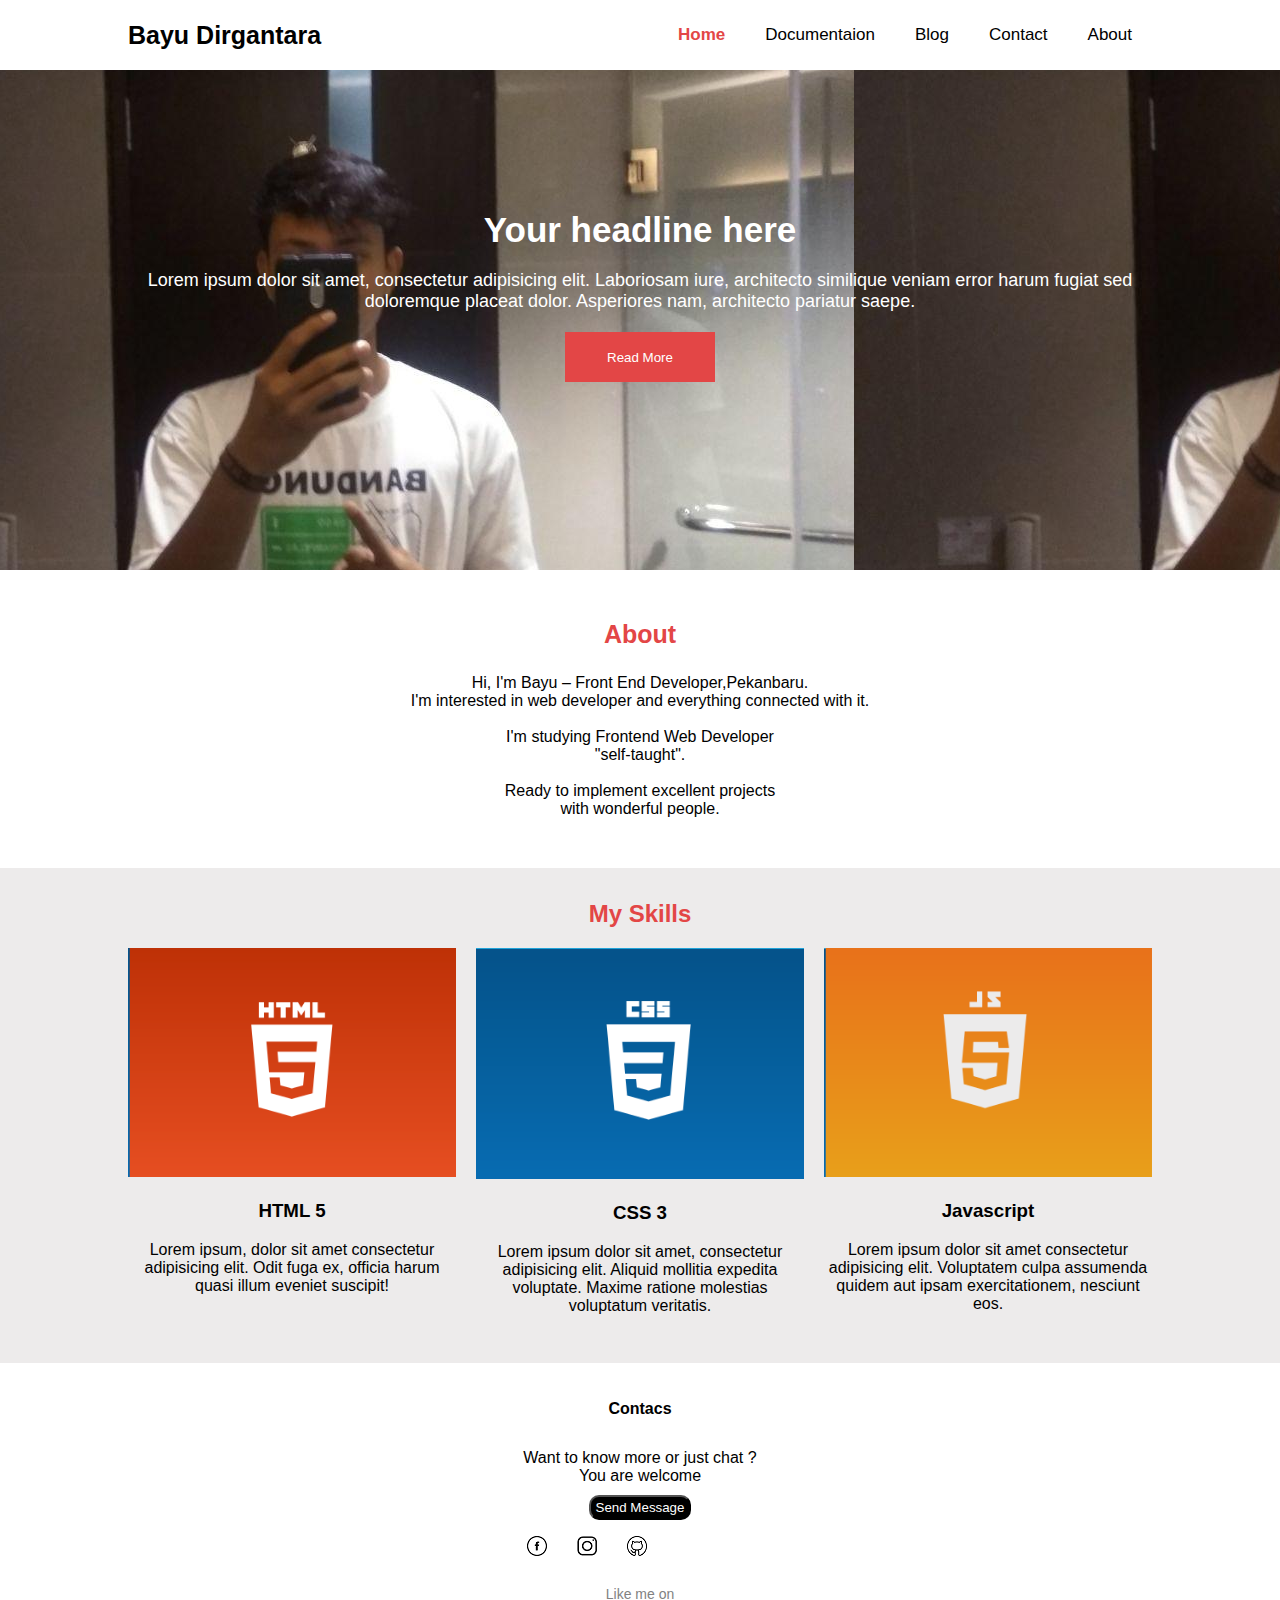
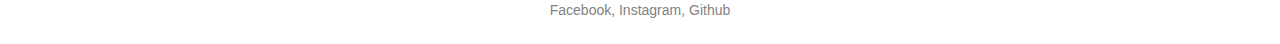
==== index.html @ a1790c0c "Versi 2" ====
<!DOCTYPE html>
<html lang="en">
<head>
    <meta charset="UTF-8">
    <meta name="viewport" content="width=device-width, initial-scale=1.0">
    <meta http-equiv="X-UA-Compatible" content="ie=edge">
    <title>bayu</title>
    <link rel="stylesheet" href="style.css">
</head>
<body>
    <header>
        <nav>
            <div class="logo"><p>Bayu Dirgantara</p></div>
            <ul>
                <li class="active"><a href="#">Home</a></li>
                <li><a href="#">Documentaion</a></li>
                <li><a href="#">Blog</a></li>
                <li><a href="#">Contact</a></li>
                <li><a href="#">About</a></li>
            </ul>
        </nav>
    </header>
    <main>
        <section class="heroes">
            <h1>Your headline here</h1>
            <p>Lorem ipsum dolor sit amet, consectetur adipisicing elit. Laboriosam iure, architecto similique veniam error harum fugiat sed doloremque placeat dolor. Asperiores nam, architecto pariatur saepe.</p>
            <button class="btn1">Read More</button>
        </section>
    </main>
    <article>
        <section class="about">
            <h3>About</h3>
            <p>
				Hi, I'm Bayu – Front End Developer,Pekanbaru.<br>
	I'm interested in web developer and everything connected with it.<br><br>

		I'm studying Frontend Web Developer<br> 
				 "self-taught".<br><br>

			Ready to implement excellent projects<br>
					with wonderful people.
			</p>
        </section>
    </article>
    <div class="kontainer-1">
        <h2>My Skills</h2>
        <section class="boxes">
            <div class="box-html">
                <img src="img/html.png" alt="HTML">
                <h3>HTML 5</h3>
                <p>Lorem ipsum, dolor sit amet consectetur adipisicing elit. Odit fuga ex, officia harum quasi illum eveniet suscipit!</p>
            </div>
            <div class="box-css">
                <img src="img/css.png" alt="CSS">
                <h3>CSS 3</h3>
                <p>Lorem ipsum dolor sit amet, consectetur adipisicing elit. Aliquid mollitia expedita voluptate. Maxime ratione molestias voluptatum veritatis.</p>
            </div>
            <div class="box-js">
                <img src="img/js.png" alt="JAVASCRIPT">
                <h3>Javascript</h3>
                <p>Lorem ipsum dolor sit amet consectetur adipisicing elit. Voluptatem culpa assumenda quidem aut ipsam exercitationem, nesciunt eos.</p>
            </div>
        </section>
    </div>
    <footer>
        <h4>Contacs</h4>
        <p>Want to know more or just chat ?<br>
            You are welcome
        </p>
        <button><a href="https://mail.google.com/mail/u/0/?view=cm&tf=1&fs=1&to=bayuusetiawan86@gmail.com">Send Message</a></button>
        <div>
            <ul>
                <li><a href="https://www.facebook.com/bayu275"><img src="img/fb.png"></a></li>
                <li><a href="https://www.instagram.com/baydirgan/"><img src="img/ig.png"></a></li>
                <li><a href="https://github.com/bayu275"><img src="img/github.png"></a></li>
            </ul>
        </div>
        <p class="like">Like me on<br>Facebook, Instagram, Github</p>
    </footer>
</body>
</html>
---- style.css ----
body {
  margin: 0;
  padding: 0;
  font-family: "helvetica";
  /*background here*/
}
body header {
  width: 100%;
}
body header nav {
  width: 80%;
  margin: 0 auto;
  min-height: 70px;
  background-color: #fff;
}
body header nav ul {
  float: right;
  margin: 0;
  display: flex;
}
body header nav ul li {
  list-style: none;
  padding: 0 20px;
}
body header nav ul li a {
  text-decoration: none;
  color: #000;
  font-size: 17px;
  line-height: 70px;
  display: block;
}
body header .logo {
  font-size: 25px;
  font-weight: bold;
  line-height: 70px;
  display: inline-block;
}
body header .logo p {
  margin: 0;
}
body main {
  width: 100%;
  background: url("img/fotosaya.jpg") -170px;
  height: 500px;
  margin-top: 0;
}
body main .heroes {
  width: 100%;
  height: 500px;
  z-index: 1;
}
body main .heroes button {
  width: 150px;
  height: 50px;
  background: #E34646;
  border: none;
  outline: none;
  color: #fff;
  display: block;
  margin: 10px auto;
}
body main .heroes h1 {
  width: 80%;
  margin: 0 auto;
  padding-top: 4em;
  color: #fff;
  text-align: center;
  font-size: 35px;
}
body main .heroes p {
  width: 80%;
  margin: 20px auto;
  color: #fff;
  text-align: center;
  font-size: 18px;
}
body article .about {
  margin: 50px auto;
  width: 80%;
  text-align: center;
}
body article .about h3 {
  color: #e34646;
  font-size: 25px;
}
body .kontainer-1 {
  width: 100%;
  padding: 2em 0;
  background: #EDEBEB;
}
body .kontainer-1 .boxes {
  width: 80%;
  margin: 0 auto;
  display: grid;
  grid-template-columns: repeat(3, 1fr);
  grid-gap: 20px;
}
body .kontainer-1 .boxes img {
  width: 100%;
  height: auto;
}
body .kontainer-1 .boxes p {
  font-size: 16px;
  text-align: center;
  line-height: 1, 5;
}
body .kontainer-1 .boxes h3 {
  text-align: center;
}
body .kontainer-1 h2 {
  text-align: center;
  margin-top: 0;
  color: #e34646;
}
body footer {
  width: 100%;
  min-height: 50px;
  padding: 1em 0;
  text-align: center;
}
body footer p {
  padding: 10px 0;
  margin: 0;
  display: block;
}
body footer button {
  border-radius: 10px;
  padding: 3px 5px;
  background-color: #000;
}
body footer button a {
  color: #fff;
  text-decoration: none;
}
body footer div {
  box-sizing: border-box;
  width: 40%;
  margin: auto;
}
body footer div ul {
  margin-left: 88px;
  list-style: none;
  display: flex;
}
body footer div ul li {
  padding: 0 15px;
}
body footer .like {
  font-size: 14px;
  color: #828282;
}

nav .active a {
  font-weight: bold;
  color: #E34646;
}
nav .active :hover {
  color: #e34646;
}

/*# sourceMappingURL=style.css.map */
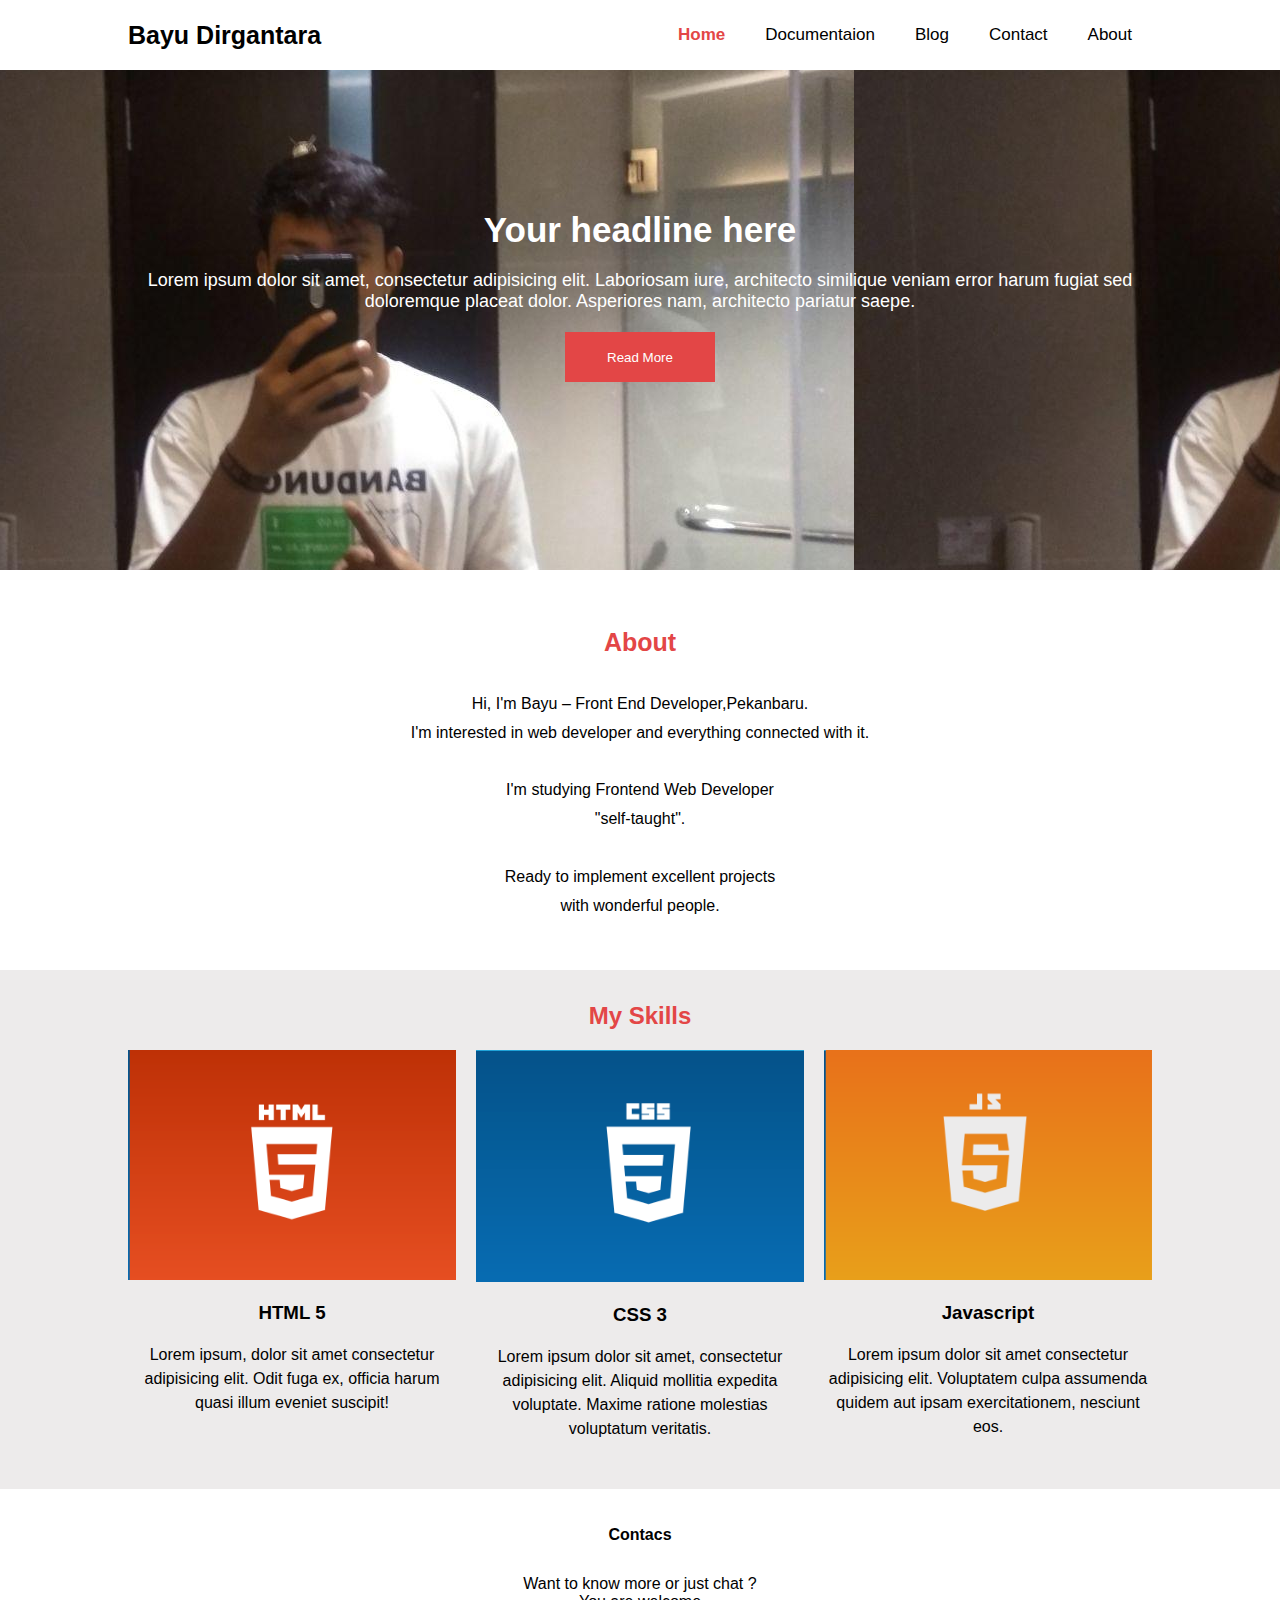
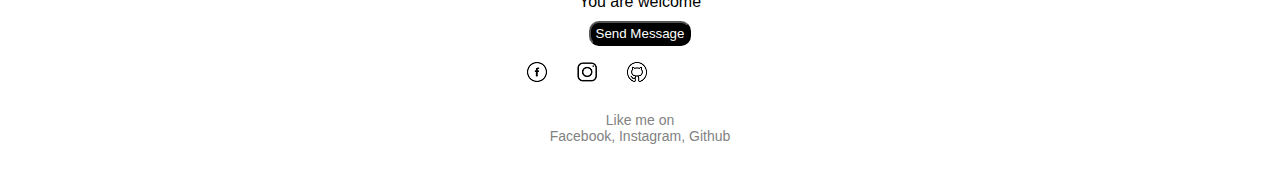
==== commit 87ee50d5: "Media Query" ====
--- a/index.html
+++ b/index.html
@@ -29,33 +29,35 @@
     </main>
     <article>
         <section class="about">
+            <div>
             <h3>About</h3>
             <p>
 				Hi, I'm Bayu – Front End Developer,Pekanbaru.<br>
-	I'm interested in web developer and everything connected with it.<br><br>
+	            I'm interested in web developer and everything connected with it.<br><br>
 
-		I'm studying Frontend Web Developer<br> 
-				 "self-taught".<br><br>
+		        I'm studying Frontend Web Developer<br> 
+				"self-taught".<br><br>
 
-			Ready to implement excellent projects<br>
-					with wonderful people.
-			</p>
+			    Ready to implement excellent projects<br>
+				with wonderful people.
+            </p>
+        </div>
         </section>
     </article>
     <div class="kontainer-1">
         <h2>My Skills</h2>
         <section class="boxes">
-            <div class="box-html">
+            <div class="box html">
                 <img src="img/html.png" alt="HTML">
                 <h3>HTML 5</h3>
                 <p>Lorem ipsum, dolor sit amet consectetur adipisicing elit. Odit fuga ex, officia harum quasi illum eveniet suscipit!</p>
             </div>
-            <div class="box-css">
+            <div class="box css">
                 <img src="img/css.png" alt="CSS">
                 <h3>CSS 3</h3>
                 <p>Lorem ipsum dolor sit amet, consectetur adipisicing elit. Aliquid mollitia expedita voluptate. Maxime ratione molestias voluptatum veritatis.</p>
             </div>
-            <div class="box-js">
+            <div class="box js">
                 <img src="img/js.png" alt="JAVASCRIPT">
                 <h3>Javascript</h3>
                 <p>Lorem ipsum dolor sit amet consectetur adipisicing elit. Voluptatem culpa assumenda quidem aut ipsam exercitationem, nesciunt eos.</p>
--- a/style.css
+++ b/style.css
@@ -2,7 +2,6 @@
   margin: 0;
   padding: 0;
   font-family: "helvetica";
-  /*background here*/
 }
 body header {
   width: 100%;
@@ -78,6 +77,7 @@
   margin: 50px auto;
   width: 80%;
   text-align: center;
+  line-height: 1.8;
 }
 body article .about h3 {
   color: #e34646;
@@ -102,7 +102,7 @@
 body .kontainer-1 .boxes p {
   font-size: 16px;
   text-align: center;
-  line-height: 1, 5;
+  line-height: 1.5;
 }
 body .kontainer-1 .boxes h3 {
   text-align: center;
@@ -154,8 +154,75 @@
   font-weight: bold;
   color: #E34646;
 }
-nav .active :hover {
+nav :hover {
   color: #e34646;
+}
+
+@media screen and (max-width: 780px) {
+  body header nav {
+    width: 100%;
+  }
+  body header nav ul {
+    float: none;
+    margin: 0;
+    display: block;
+    padding: 0;
+  }
+  body header nav ul li a {
+    text-align: center;
+  }
+  body header nav ul .active {
+    border-bottom: 2px solid #b53c3c;
+  }
+  body header .logo {
+    width: 100%;
+  }
+  body header .logo p {
+    margin: 0 auto;
+    text-align: center;
+  }
+  body main .heroes h1 {
+    font-size: 27px;
+    padding: 6em 0 0;
+  }
+  body main .heroes p {
+    font-size: 16px;
+    letter-spacing: 1px;
+    line-height: 1.5;
+  }
+  body main .heroes button {
+    width: fit-content;
+    padding: 0 20px;
+    display: block;
+    margin: 0 auto;
+  }
+  body article .about {
+    width: 100%;
+  }
+  body article .about div {
+    width: 80%;
+    margin: 0 auto;
+  }
+  body article .about div p {
+    font-size: 16px;
+    line-height: 1.5;
+  }
+  body .kontainer-1 .boxes {
+    grid-template-columns: 1fr;
+  }
+  body .kontainer-1 .boxes .box img {
+    width: 60%;
+    display: block;
+    margin: 0 auto;
+  }
+  body .kontainer-1 .boxes .box p {
+    width: 60%;
+    display: block;
+    margin: 0 auto;
+  }
+  body footer div ul {
+    margin-left: -30px;
+  }
 }
 
 /*# sourceMappingURL=style.css.map */
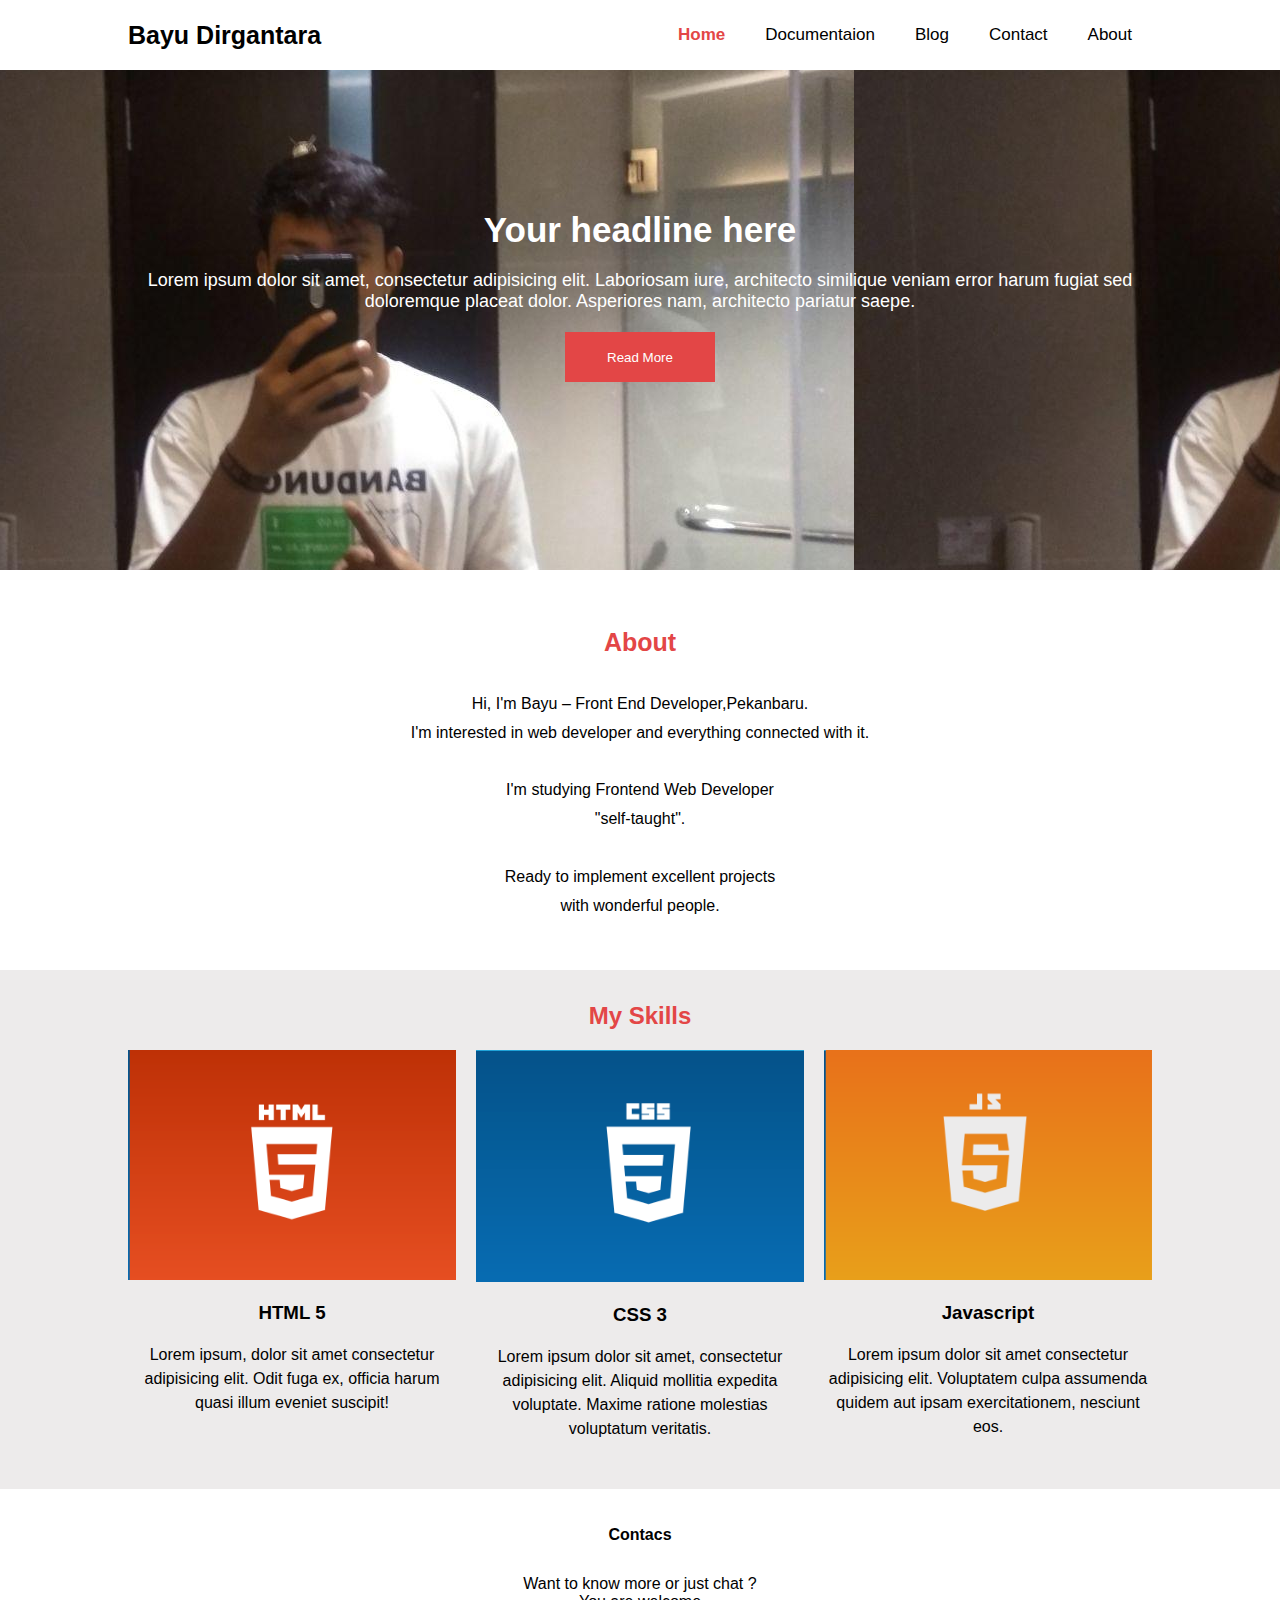
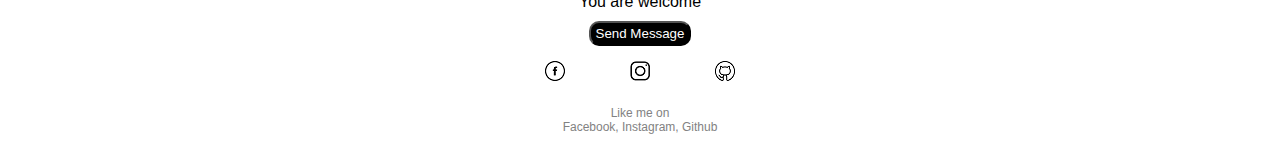
==== commit 0bc5217b: "perbaiki footer" ====
--- a/index.html
+++ b/index.html
@@ -70,13 +70,11 @@
             You are welcome
         </p>
         <button><a href="https://mail.google.com/mail/u/0/?view=cm&tf=1&fs=1&to=bayuusetiawan86@gmail.com">Send Message</a></button>
-        <div>
-            <ul>
-                <li><a href="https://www.facebook.com/bayu275"><img src="img/fb.png"></a></li>
-                <li><a href="https://www.instagram.com/baydirgan/"><img src="img/ig.png"></a></li>
-                <li><a href="https://github.com/bayu275"><img src="img/github.png"></a></li>
-            </ul>
-        </div>
+        <section>
+            <img src="img/fb.png" alt="facebook">
+            <img src="img/ig.png" alt="instagram">
+            <img src="img/github.png" alt="github">
+        </section>
         <p class="like">Like me on<br>Facebook, Instagram, Github</p>
     </footer>
 </body>
--- a/style.css
+++ b/style.css
@@ -132,29 +132,29 @@
   color: #fff;
   text-decoration: none;
 }
-body footer div {
-  box-sizing: border-box;
-  width: 40%;
-  margin: auto;
-}
-body footer div ul {
-  margin-left: 88px;
-  list-style: none;
-  display: flex;
-}
-body footer div ul li {
-  padding: 0 15px;
+body footer section {
+  padding: 15px 0;
+  margin: 0 auto;
+  width: 20%;
+  display: grid;
+  grid-template-columns: repeat(3, 1fr);
+}
+body footer section img {
+  margin: 0 auto;
 }
 body footer .like {
-  font-size: 14px;
+  font-size: 12px;
   color: #828282;
 }
 
-nav .active a {
+.active {
   font-weight: bold;
+}
+.active a {
   color: #E34646;
 }
-nav :hover {
+
+nav ul :hover {
   color: #e34646;
 }
 
@@ -220,9 +220,6 @@
     display: block;
     margin: 0 auto;
   }
-  body footer div ul {
-    margin-left: -30px;
-  }
 }
 
 /*# sourceMappingURL=style.css.map */
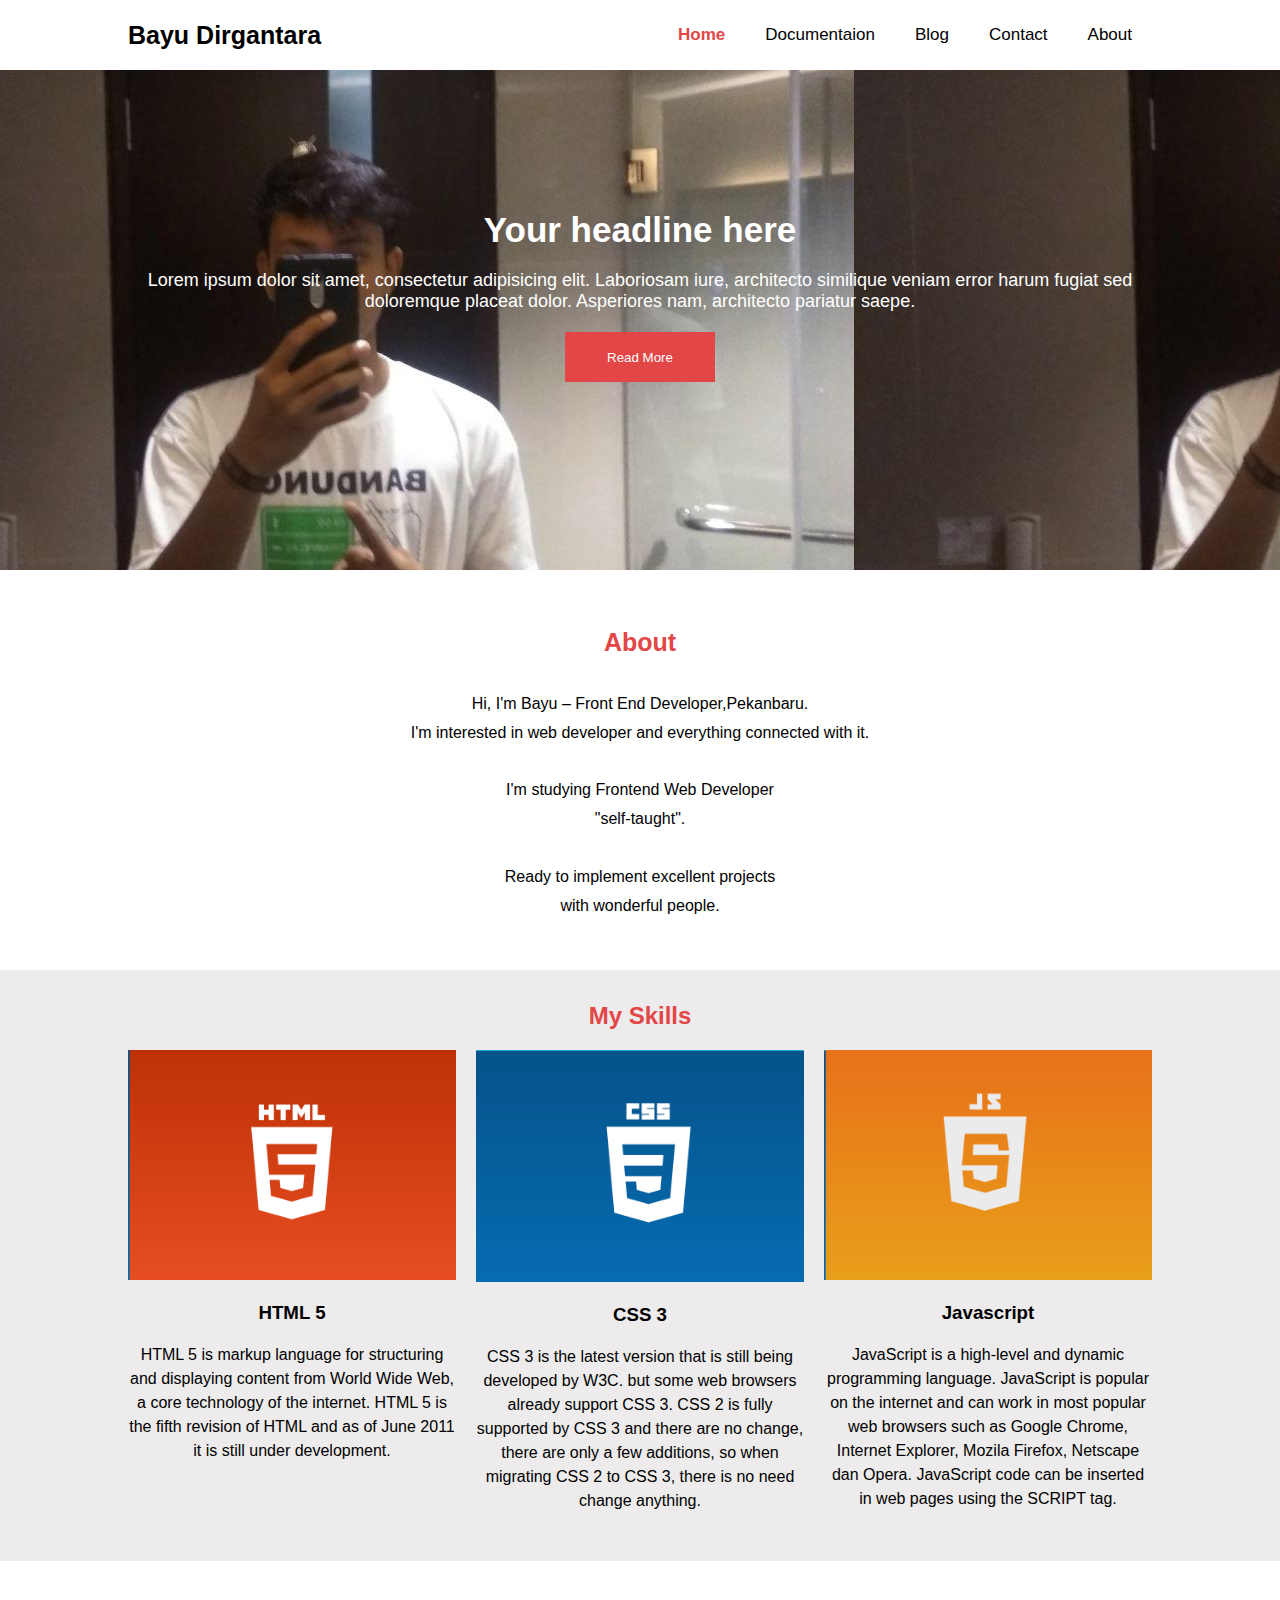
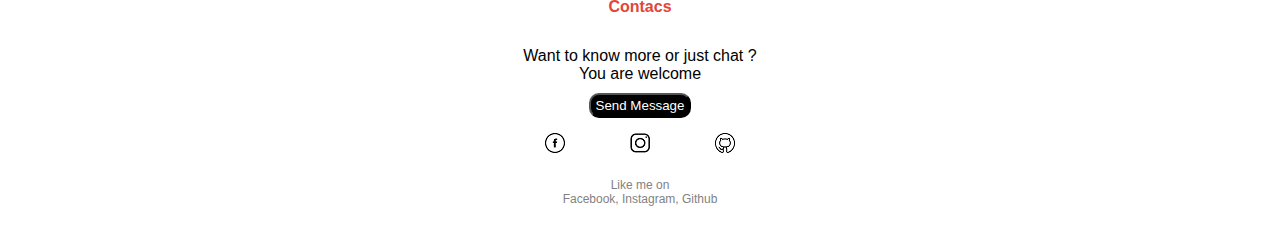
==== commit b09e9d60: "penambahan isi content skill" ====
--- a/index.html
+++ b/index.html
@@ -50,17 +50,26 @@
             <div class="box html">
                 <img src="img/html.png" alt="HTML">
                 <h3>HTML 5</h3>
-                <p>Lorem ipsum, dolor sit amet consectetur adipisicing elit. Odit fuga ex, officia harum quasi illum eveniet suscipit!</p>
+                <p>HTML 5 is markup language  for structuring and displaying content from World Wide Web, a core technology of the internet.
+                    HTML 5 is the fifth revision of HTML and as of June 2011 it is still under development.
+                </p>
             </div>
             <div class="box css">
                 <img src="img/css.png" alt="CSS">
                 <h3>CSS 3</h3>
-                <p>Lorem ipsum dolor sit amet, consectetur adipisicing elit. Aliquid mollitia expedita voluptate. Maxime ratione molestias voluptatum veritatis.</p>
+                <p>CSS 3 is the latest version that is still being developed by W3C.
+                    but some web browsers already support CSS 3.
+                    CSS 2 is fully supported by CSS 3 and there are no change, there are only a few additions,
+                    so when migrating CSS 2 to CSS 3, there is no need change anything.
+                </p>
             </div>
             <div class="box js">
                 <img src="img/js.png" alt="JAVASCRIPT">
                 <h3>Javascript</h3>
-                <p>Lorem ipsum dolor sit amet consectetur adipisicing elit. Voluptatem culpa assumenda quidem aut ipsam exercitationem, nesciunt eos.</p>
+                <p>JavaScript is a high-level and dynamic programming language.
+                    JavaScript is popular on the internet and can work in most popular web browsers such as Google Chrome, Internet Explorer, Mozila Firefox, Netscape dan Opera.
+                    JavaScript code can be inserted in web pages using the SCRIPT tag.
+                </p>
             </div>
         </section>
     </div>
--- a/style.css
+++ b/style.css
@@ -118,6 +118,9 @@
   padding: 1em 0;
   text-align: center;
 }
+body footer h4 {
+  color: #e34636;
+}
 body footer p {
   padding: 10px 0;
   margin: 0;
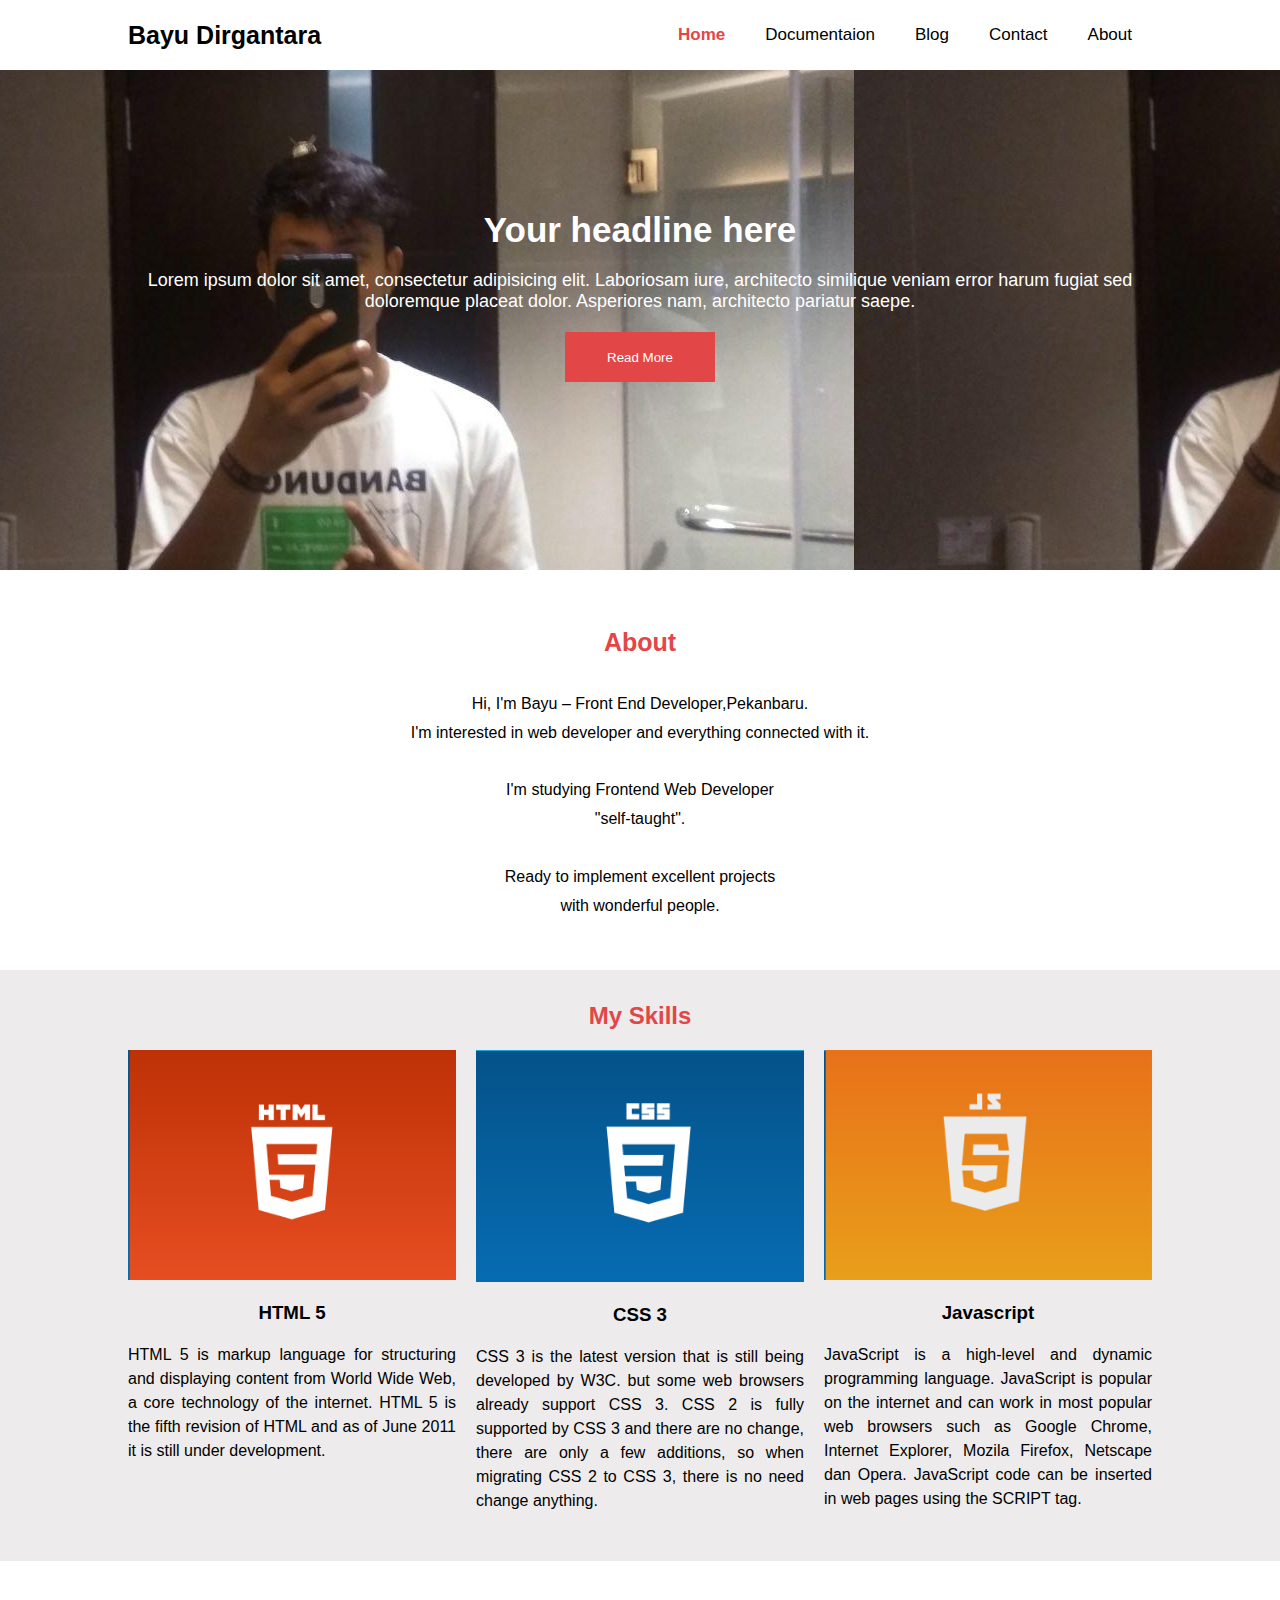
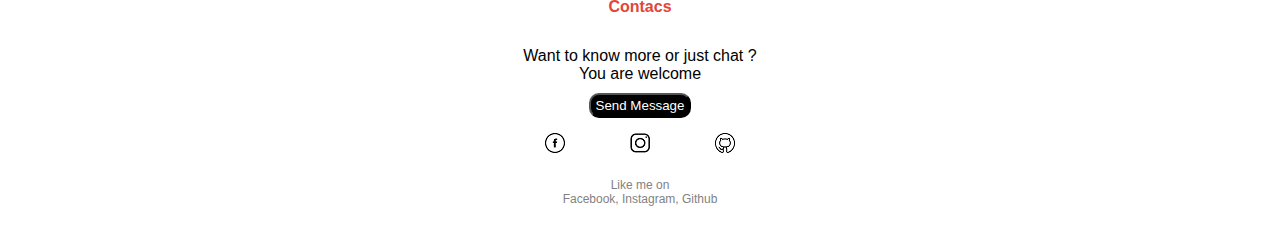
==== commit a2b4ed20: "perubahan title" ====
--- a/index.html
+++ b/index.html
@@ -4,7 +4,7 @@
     <meta charset="UTF-8">
     <meta name="viewport" content="width=device-width, initial-scale=1.0">
     <meta http-equiv="X-UA-Compatible" content="ie=edge">
-    <title>bayu</title>
+    <title>Bayu Dirgantara</title>
     <link rel="stylesheet" href="style.css">
 </head>
 <body>
--- a/style.css
+++ b/style.css
@@ -101,8 +101,8 @@
 }
 body .kontainer-1 .boxes p {
   font-size: 16px;
-  text-align: center;
   line-height: 1.5;
+  text-align: justify;
 }
 body .kontainer-1 .boxes h3 {
   text-align: center;
@@ -223,6 +223,9 @@
     display: block;
     margin: 0 auto;
   }
+  body footer section {
+    width: 35%;
+  }
 }
 
 /*# sourceMappingURL=style.css.map */
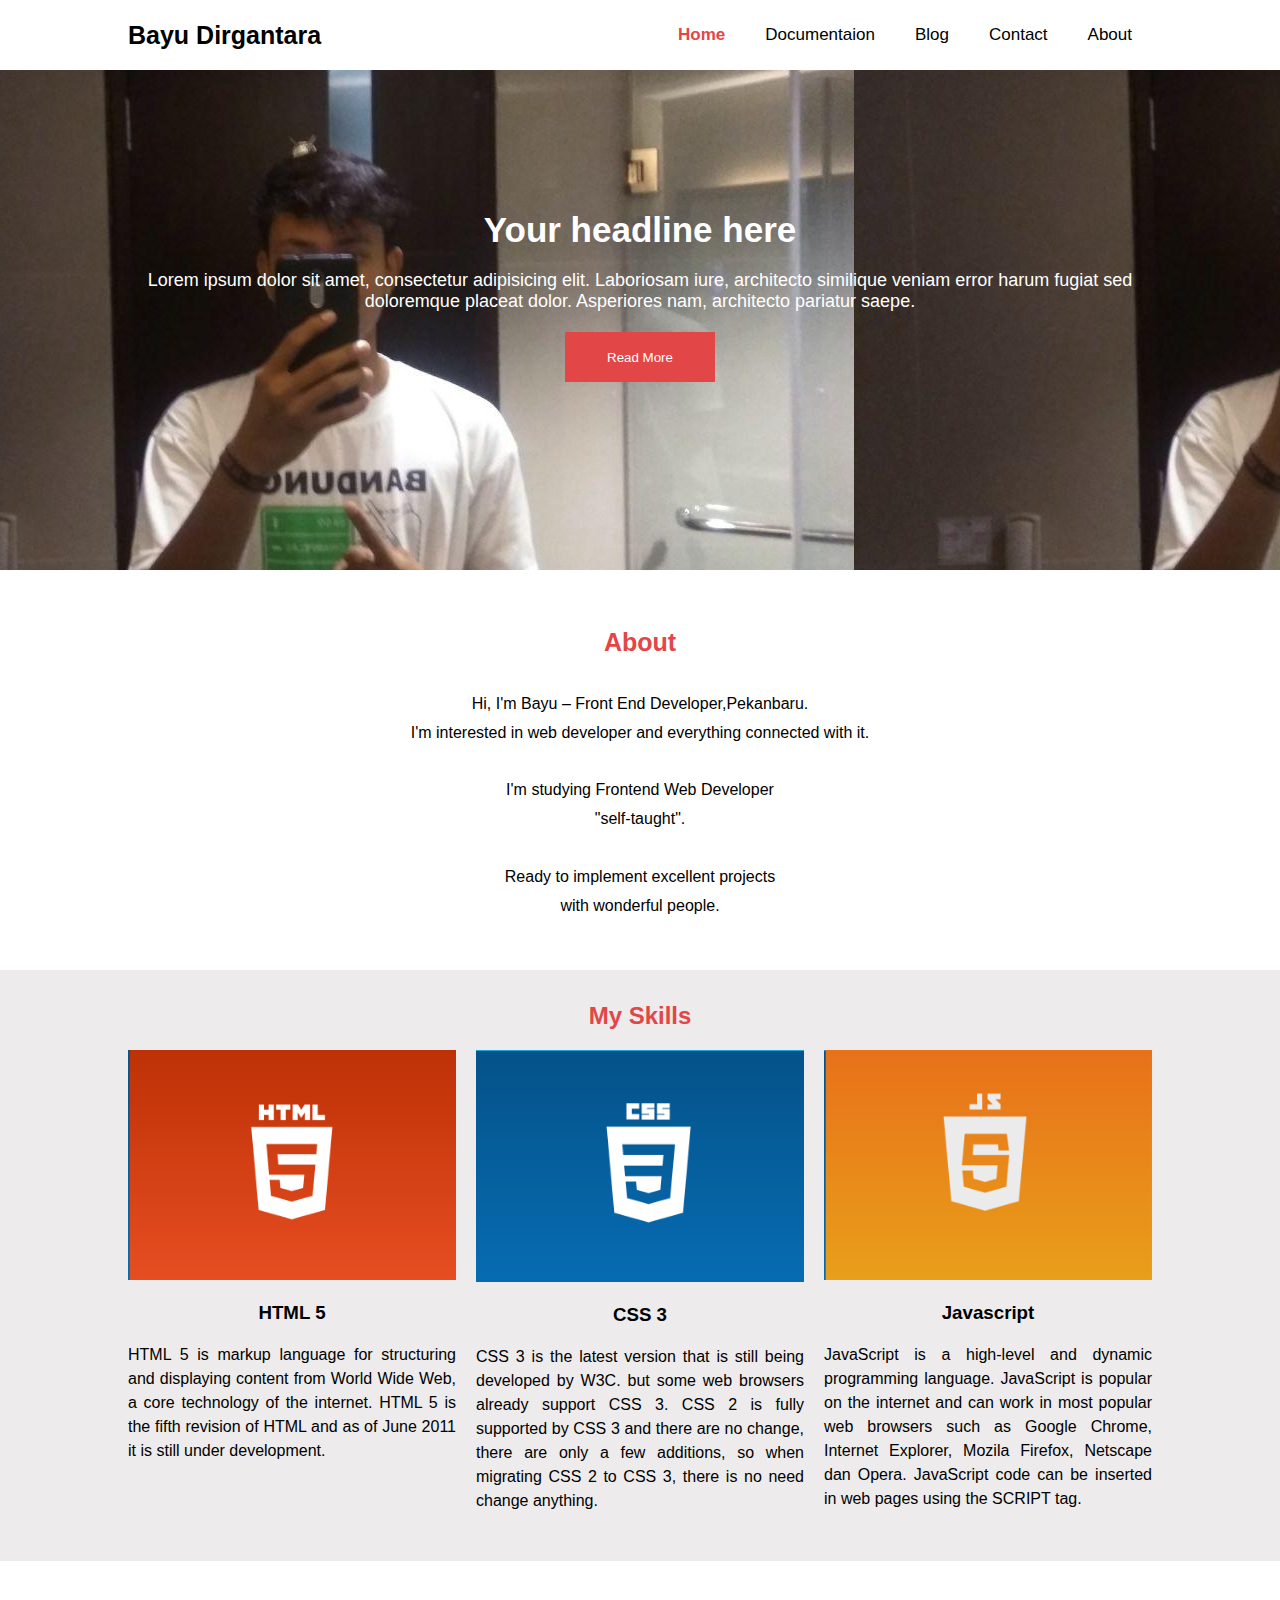
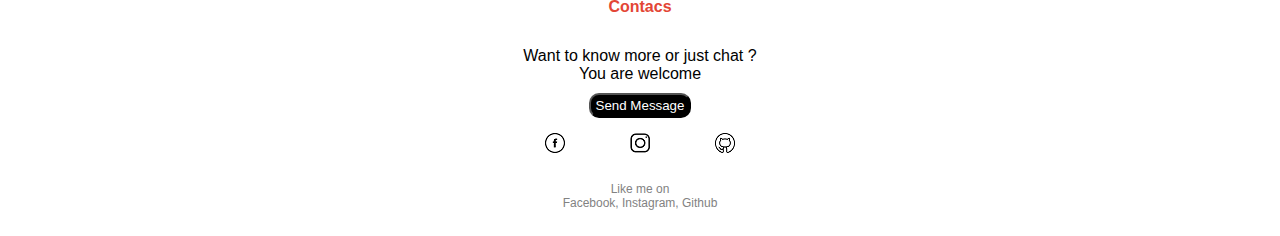
==== commit 886fd8bb: "penambahan link di footer" ====
--- a/index.html
+++ b/index.html
@@ -80,9 +80,9 @@
         </p>
         <button><a href="https://mail.google.com/mail/u/0/?view=cm&tf=1&fs=1&to=bayuusetiawan86@gmail.com">Send Message</a></button>
         <section>
-            <img src="img/fb.png" alt="facebook">
-            <img src="img/ig.png" alt="instagram">
-            <img src="img/github.png" alt="github">
+            <a href="https://www.facebook.com/bayu275"><img src="img/fb.png" alt="facebook"></a>
+            <a href="https://www.instagram.com/baydirgan"><img src="img/ig.png" alt="instagram"></a>
+            <a href="https://github.com/bayu275"><img src="img/github.png" alt="github"></a>
         </section>
         <p class="like">Like me on<br>Facebook, Instagram, Github</p>
     </footer>
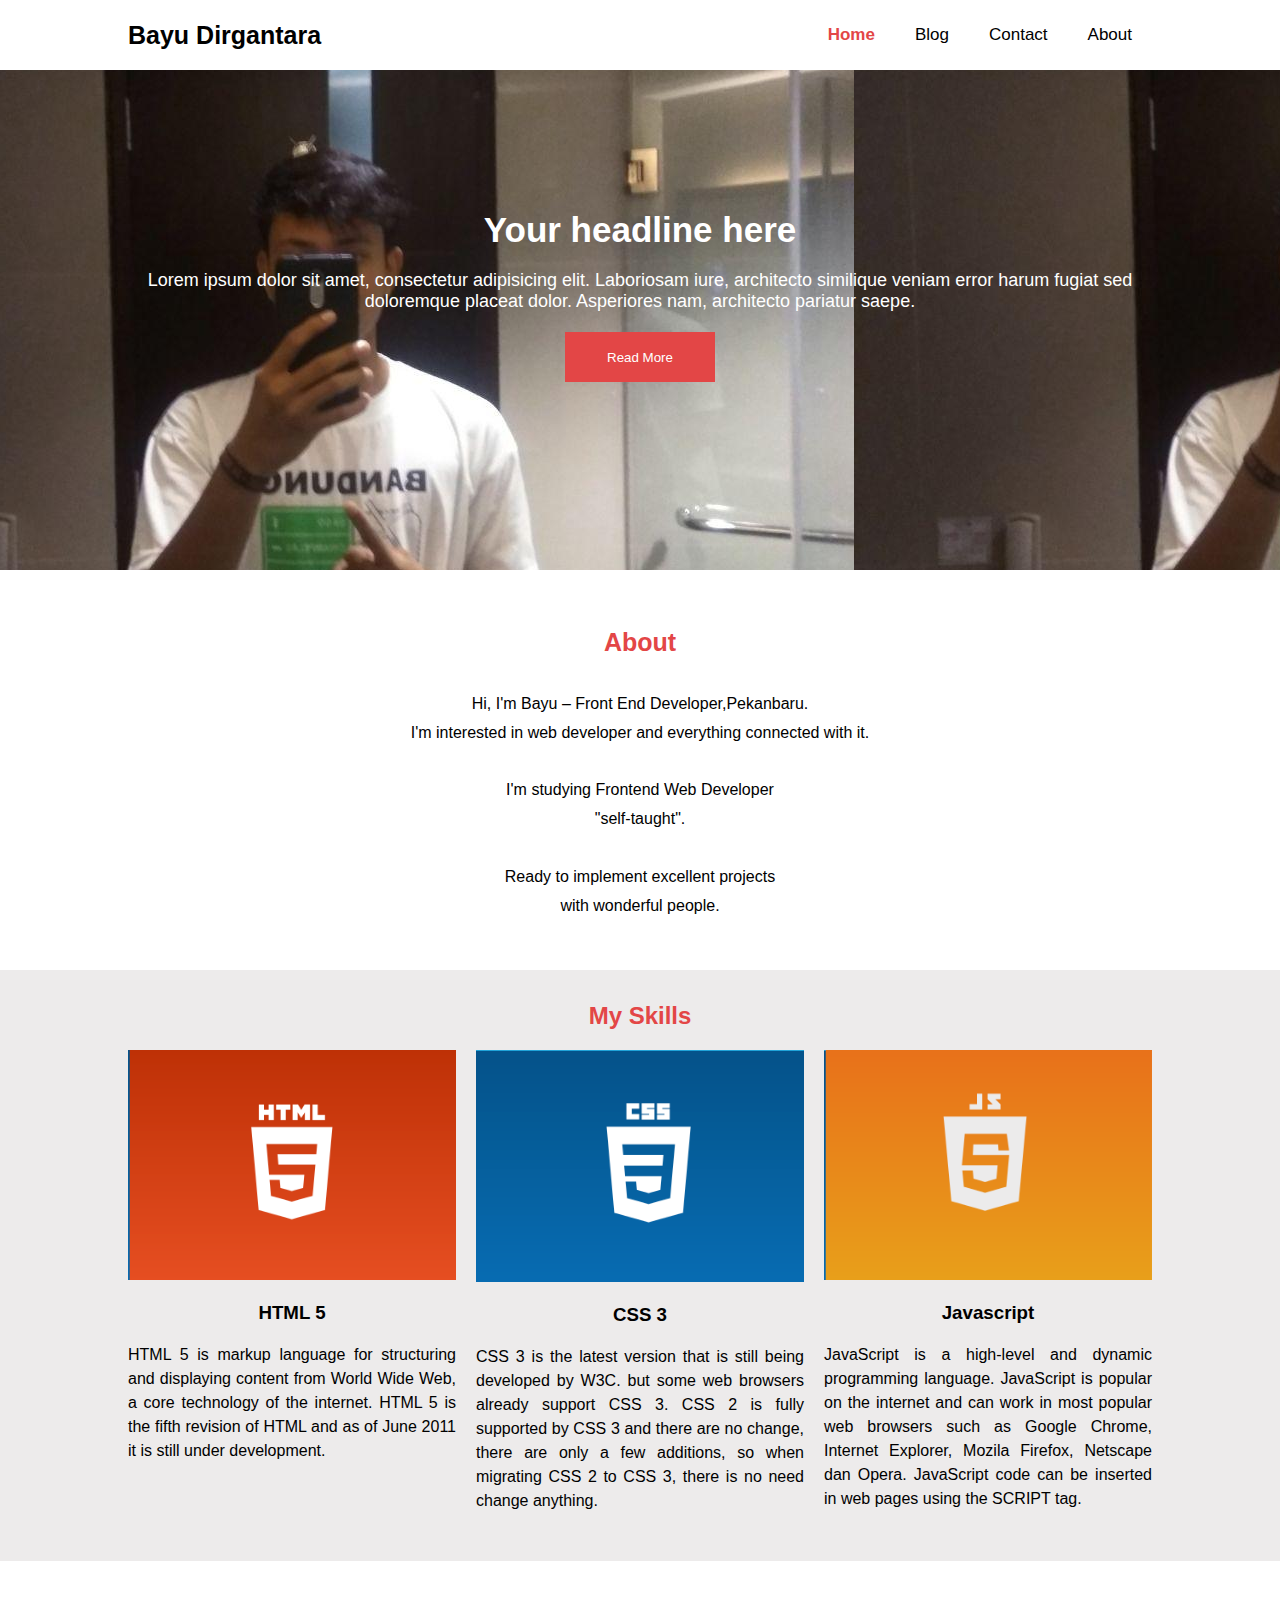
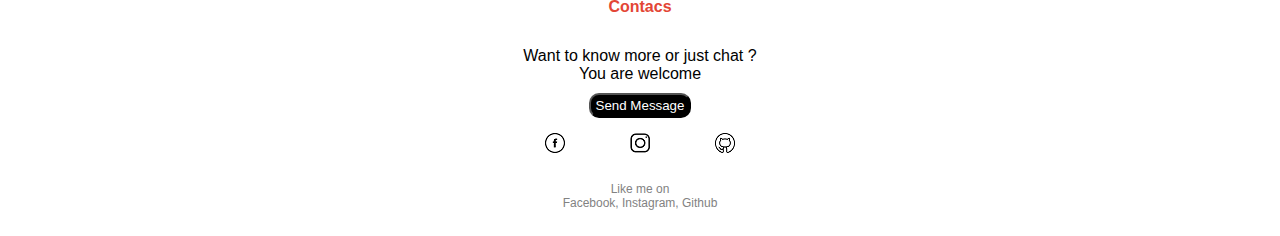
==== commit 88e4facd: "blog v1" ====
--- a/index.html
+++ b/index.html
@@ -13,8 +13,7 @@
             <div class="logo"><p>Bayu Dirgantara</p></div>
             <ul>
                 <li class="active"><a href="#">Home</a></li>
-                <li><a href="#">Documentaion</a></li>
-                <li><a href="#">Blog</a></li>
+                <li><a href="programmer-modern.html">Blog</a></li>
                 <li><a href="#">Contact</a></li>
                 <li><a href="#">About</a></li>
             </ul>
